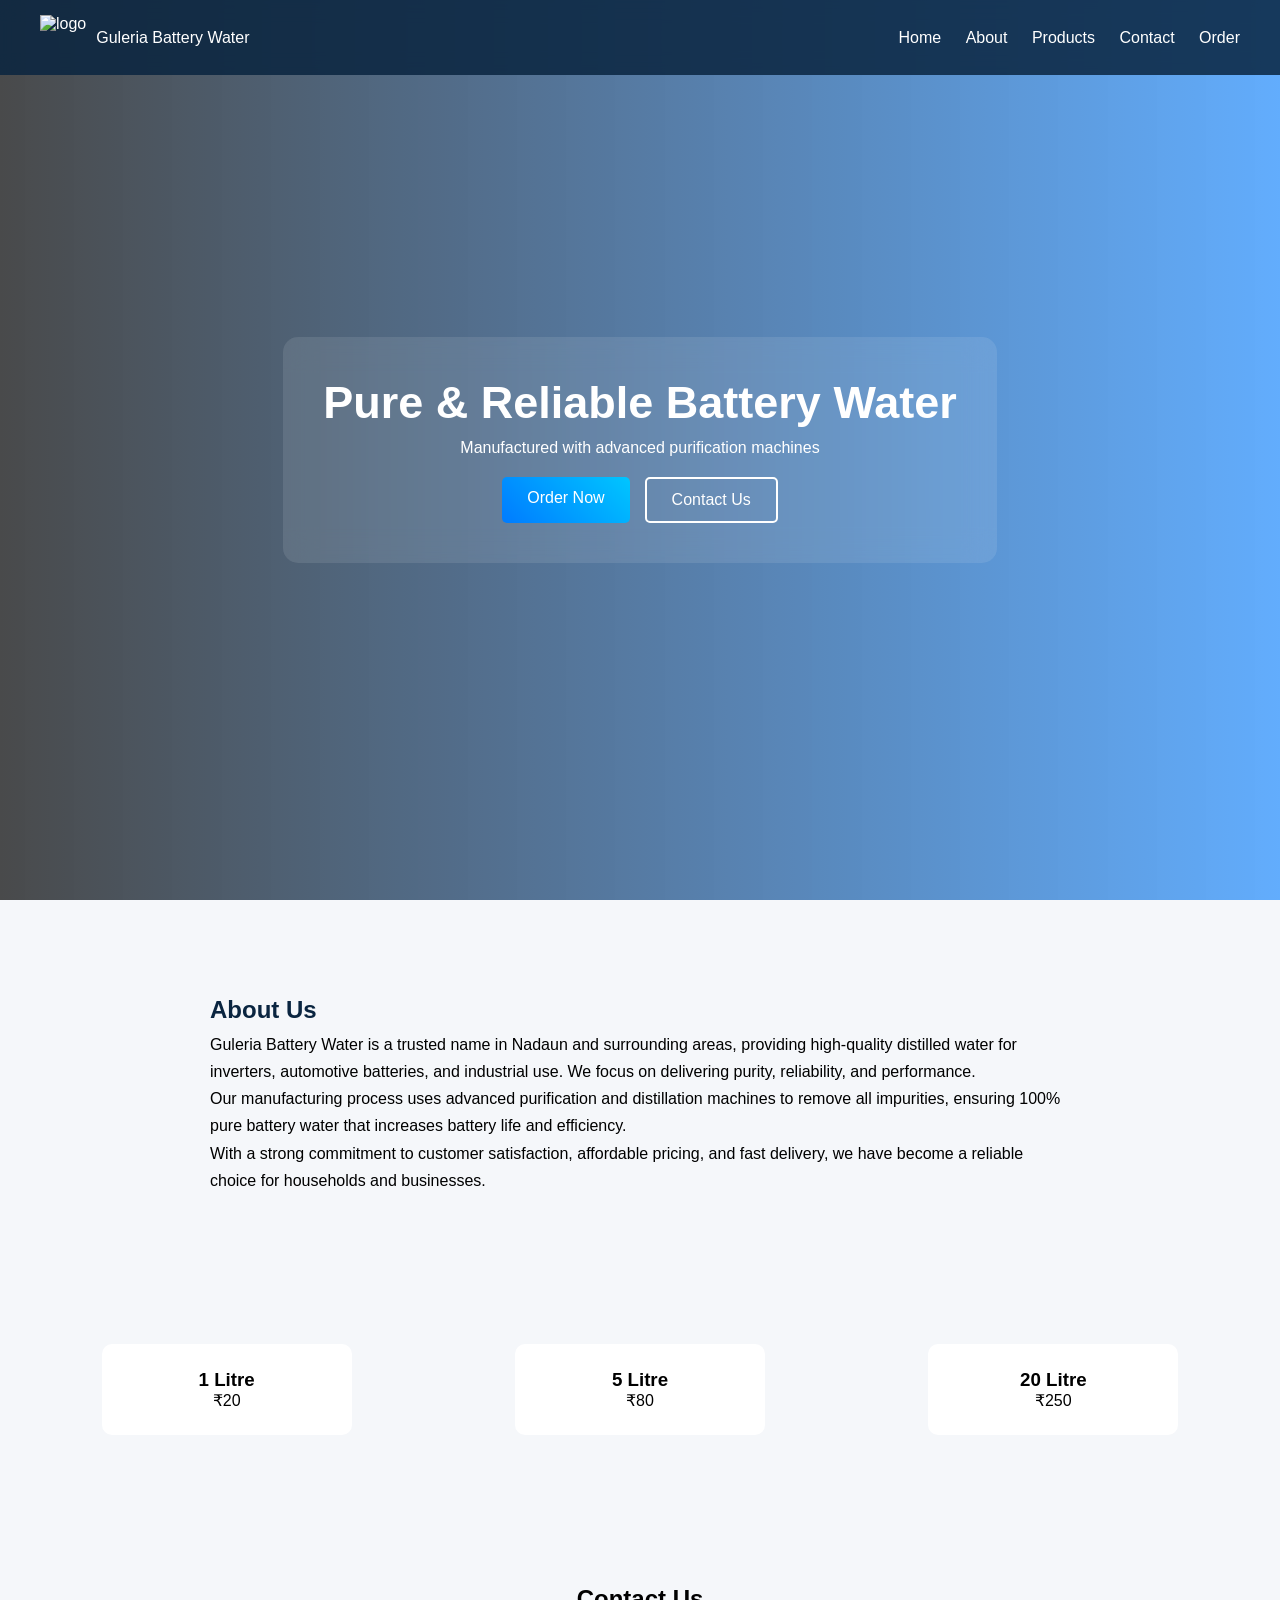
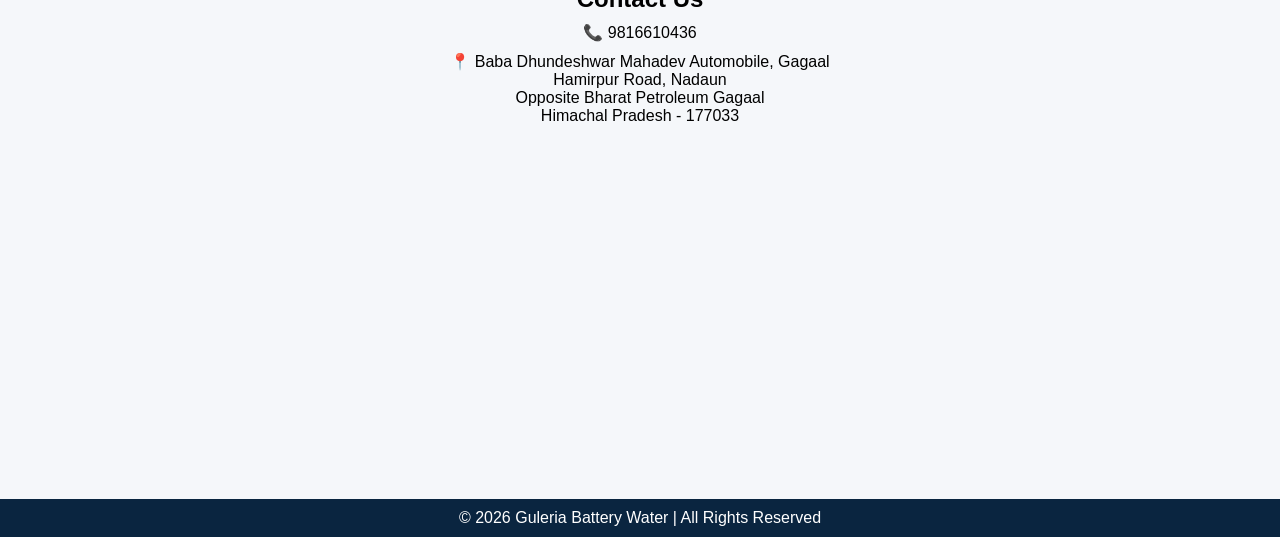
==== index.html @ e2832c9b "Add files via upload" ====
<!DOCTYPE html>
<html lang="en">
<head>
  <meta charset="UTF-8">
  <title>Guleria Battery Water</title>
  <meta name="viewport" content="width=device-width, initial-scale=1.0">

  <link rel="stylesheet" href="style.css">
</head>

<body>

<!-- ================= NAVBAR ================= -->
<header id="navbar">
  <div class="logo">
    <img src="images/logo.png" alt="logo">
    <span>Guleria Battery Water</span>
  </div>

  <nav>
    <a href="#home">Home</a>
    <a href="#about">About</a> <!-- ✅ ADDED -->
    <a href="#products">Products</a>
    <a href="#contact">Contact</a>
    <a href="order.html">Order</a>
  </nav>
</header>

<!-- ================= HERO ================= -->
<section id="home" class="hero">

  <div class="hero-overlay"></div>

  <div class="hero-content">
    <h1>Pure & Reliable Battery Water</h1>
    <p>Manufactured with advanced purification machines</p>

    <div class="hero-buttons">
      <a href="order.html" class="btn primary">Order Now</a>
      <a href="#contact" class="btn secondary">Contact Us</a>
    </div>
  </div>

</section>

<!-- ================= ABOUT ================= -->
<section id="about" class="about">

  <h2>About Us</h2>

  <p>
    Guleria Battery Water is a trusted name in Nadaun and surrounding areas, 
    providing high-quality distilled water for inverters, automotive batteries, 
    and industrial use. We focus on delivering purity, reliability, and performance.
  </p>

  <p>
    Our manufacturing process uses advanced purification and distillation machines 
    to remove all impurities, ensuring 100% pure battery water that increases 
    battery life and efficiency.
  </p>

  <p>
    With a strong commitment to customer satisfaction, affordable pricing, and 
    fast delivery, we have become a reliable choice for households and businesses.
  </p>

</section>

<!-- ================= PRODUCTS ================= -->
<section id="products" class="features">

  <div class="feature">
    <h3>1 Litre</h3>
    <p>₹20</p>
  </div>

  <div class="feature">
    <h3>5 Litre</h3>
    <p>₹80</p>
  </div>

  <div class="feature">
    <h3>20 Litre</h3>
    <p>₹250</p>
  </div>

</section>

<!-- ================= CONTACT ================= -->
<section id="contact" class="contact">

  <h2>Contact Us</h2>

  <p>📞 9816610436</p>

  <p>
    📍 Baba Dhundeshwar Mahadev Automobile, Gagaal<br>
    Hamirpur Road, Nadaun<br>
    Opposite Bharat Petroleum Gagaal<br>
    Himachal Pradesh - 177033
  </p>

  <!-- GOOGLE MAP -->
  <iframe 
    src="https://www.google.com/maps?q=Bharat%20Petroleum%20Gagaal%20Nadaun&output=embed"
    width="100%" height="300" style="border:0;">
  </iframe>

</section>

<!-- ================= FOOTER ================= -->
<footer>
  © 2026 Guleria Battery Water | All Rights Reserved
</footer>

<script src="script.js"></script>

</body>
</html>
---- style.css ----
/* RESET */
* {
  margin: 0;
  padding: 0;
  box-sizing: border-box;
  font-family: 'Segoe UI', sans-serif;
}

html {
  scroll-behavior: smooth;
}

body {
  background: #f5f7fa;
  position: relative;
}

/* 🔥 FADED LOGO BACKGROUND */
body::before {
  content: "";
  position: fixed;
  width: 100%;
  height: 100%;
  background: url("images/logo.png") no-repeat center;
  background-size: 350px;
  opacity: 0.05;
  z-index: -1;
}

/* ================= NAVBAR ================= */
header {
  position: fixed;
  width: 100%;
  top: 0;
  background: rgba(10, 37, 64, 0.85);
  backdrop-filter: blur(10px);
  color: white;
  display: flex;
  justify-content: space-between;
  align-items: center;
  padding: 15px 40px;
  z-index: 1000;
}

.logo {
  display: flex;
  align-items: center;
  gap: 10px;
}

.logo img {
  height: 45px;
}

nav a {
  color: white;
  margin-left: 20px;
  text-decoration: none;
  transition: 0.3s;
}

nav a:hover {
  color: #00c6ff;
}

/* ================= HERO ================= */
.hero {
  position: relative;
  height: 100vh;

  background: url("images/logo.png") center no-repeat;
  background-size: 300px;

  display: flex;
  justify-content: center;
  align-items: center;
  text-align: center;
}

/* OVERLAY */
.hero-overlay {
  position: absolute;
  width: 100%;
  height: 100%;
  background: linear-gradient(to right, rgba(0,0,0,0.7), rgba(0,123,255,0.6));
  z-index: 1;
}

/* HERO CONTENT */
.hero-content {
  position: relative;
  z-index: 2;

  background: rgba(255,255,255,0.1);
  backdrop-filter: blur(15px);

  padding: 40px;
  border-radius: 15px;

  color: white;
  animation: fadeUp 1.2s ease;
}

.hero-content h1 {
  font-size: 45px;
}

.hero-content p {
  margin: 10px 0 20px;
}

/* BUTTONS */
.hero-buttons {
  display: flex;
  justify-content: center;
  gap: 15px;
}

.btn {
  padding: 12px 25px;
  border-radius: 5px;
  text-decoration: none;
  transition: 0.3s;
}

.btn.primary {
  background: linear-gradient(45deg, #007bff, #00c6ff);
  color: white;
}

.btn.primary:hover {
  transform: scale(1.08);
  box-shadow: 0 5px 15px rgba(0,0,0,0.3);
}

.btn.secondary {
  border: 2px solid white;
  color: white;
}

.btn.secondary:hover {
  background: white;
  color: #007bff;
}

/* ================= FEATURES ================= */
.features {
  display: flex;
  justify-content: space-around;
  padding: 80px 20px;
  flex-wrap: wrap;
}

.feature {
  background: white;
  padding: 25px;
  margin: 10px;
  border-radius: 10px;
  width: 250px;
  text-align: center;
  transition: 0.3s;
}

.feature:hover {
  transform: translateY(-10px);
}

/* ================= ABOUT ================= */
.about {
  padding: 60px 20px;
  max-width: 900px;
  margin: auto;
  line-height: 1.7;
}

.about h2 {
  margin-top: 30px;
  color: #0a2540;
}

/* ================= GALLERY ================= */
.gallery {
  display: flex;
  flex-wrap: wrap;
  gap: 20px;
  justify-content: center;
  padding: 40px;
}

.gallery img {
  width: 300px;
  height: 200px;
  object-fit: cover;
  border-radius: 10px;
  transition: 0.3s;
}

.gallery img:hover {
  transform: scale(1.05);
}

/* ================= CONTACT ================= */
.contact {
  text-align: center;
  padding: 60px 20px;
}

.contact p {
  margin: 10px 0;
}

/* ================= ORDER PAGE ================= */
.order-hero {
  position: relative;
  height: 100vh;

  background: url("images/logo.png") center no-repeat;
  background-size: 300px;

  display: flex;
  justify-content: center;
  align-items: center;
}

/* OVERLAY */
.overlay {
  position: absolute;
  width: 100%;
  height: 100%;
  background: linear-gradient(to right, rgba(0,0,0,0.7), rgba(0,123,255,0.6));
}

/* ORDER BOX */
.order-box {
  position: relative;
  z-index: 2;

  background: rgba(255,255,255,0.1);
  backdrop-filter: blur(15px);

  padding: 40px;
  border-radius: 15px;
  text-align: center;
  color: white;
  width: 300px;
}

.order-box input,
.order-box select {
  width: 100%;
  padding: 10px;
  margin: 10px 0;
  border-radius: 5px;
  border: none;
}

.order-box button {
  width: 100%;
  padding: 12px;
  background: linear-gradient(45deg, #007bff, #00c6ff);
  color: white;
  border: none;
  border-radius: 5px;
  cursor: pointer;
}

.order-box button:hover {
  transform: scale(1.05);
}

/* ================= FOOTER ================= */
footer {
  background: #0a2540;
  color: white;
  text-align: center;
  padding: 10px;
}

/* ================= ANIMATION ================= */
@keyframes fadeUp {
  from {
    opacity: 0;
    transform: translateY(40px);
  }
  to {
    opacity: 1;
    transform: translateY(0);
  }
}

/* ================= MOBILE ================= */
@media(max-width: 768px) {
  .hero-content h1 {
    font-size: 28px;
  }

  .features {
    flex-direction: column;
    align-items: center;
  }

  .hero-buttons {
    flex-direction: column;
  }
}
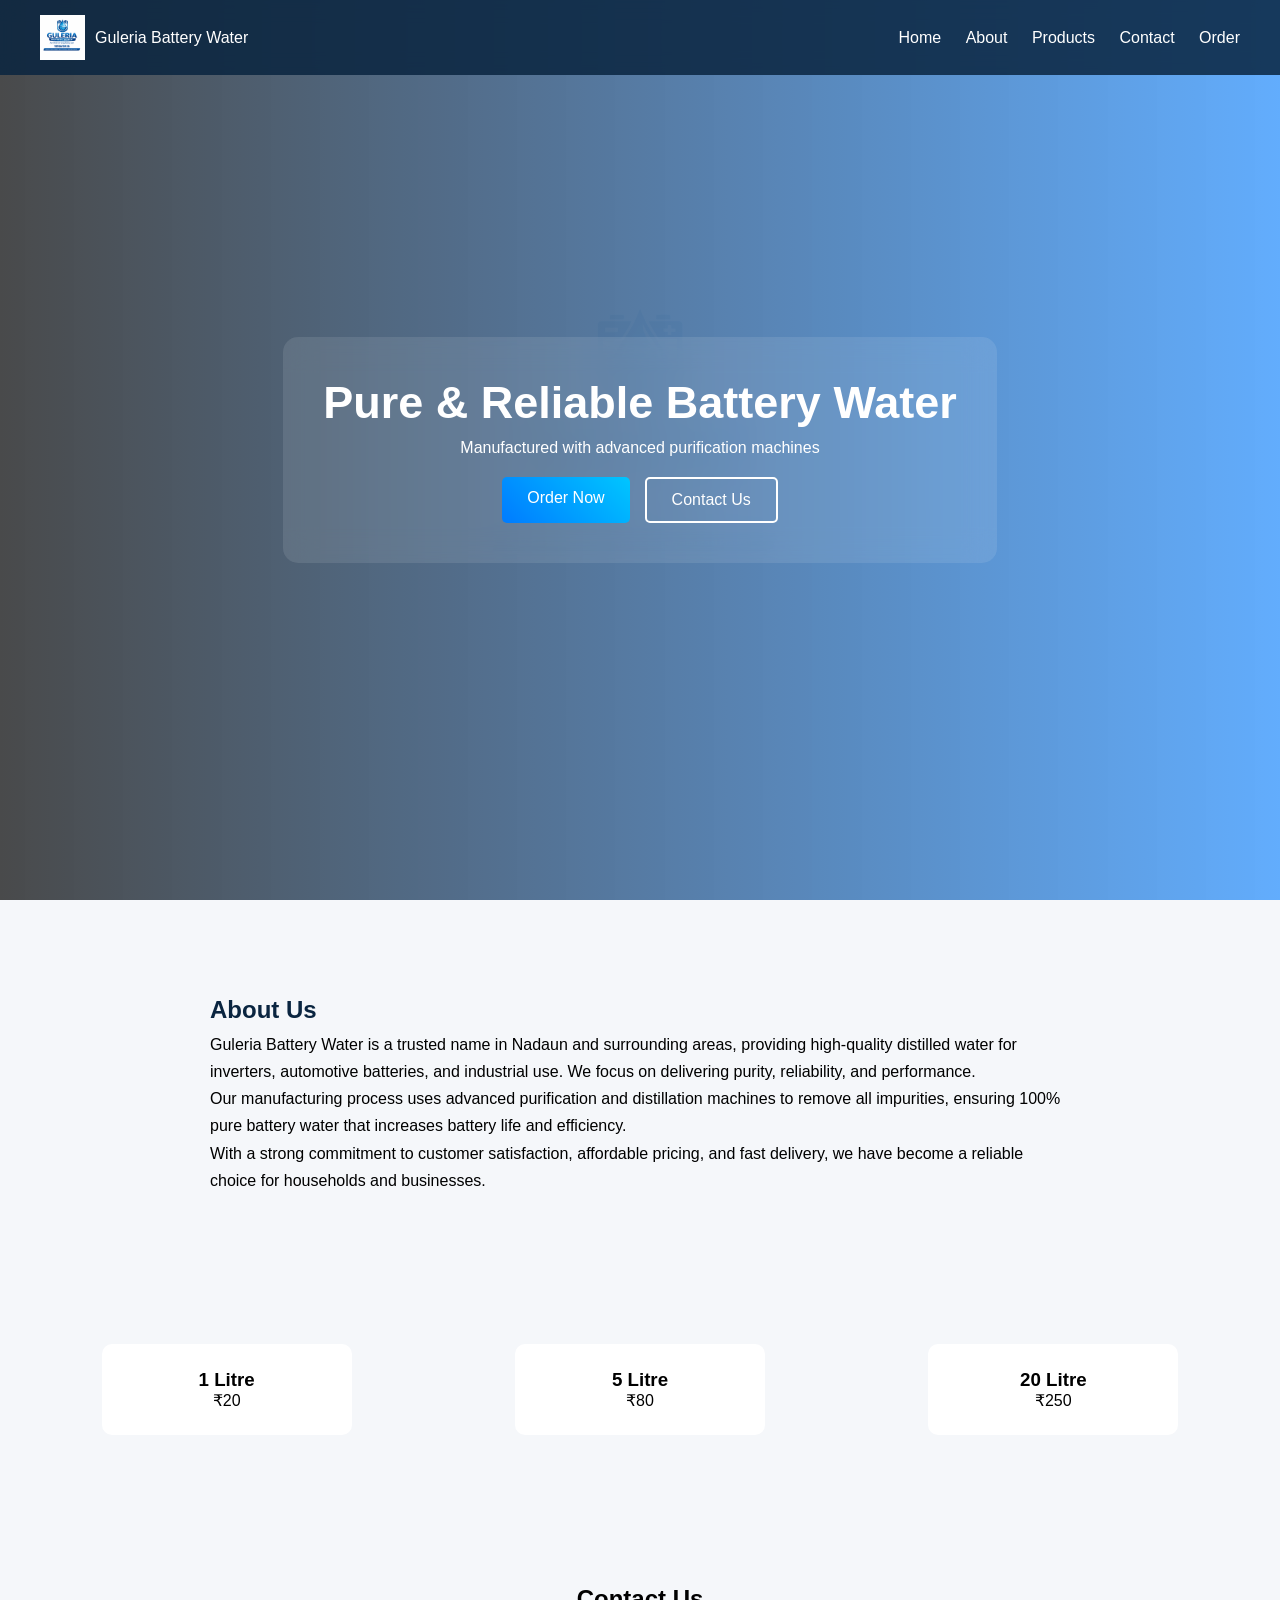
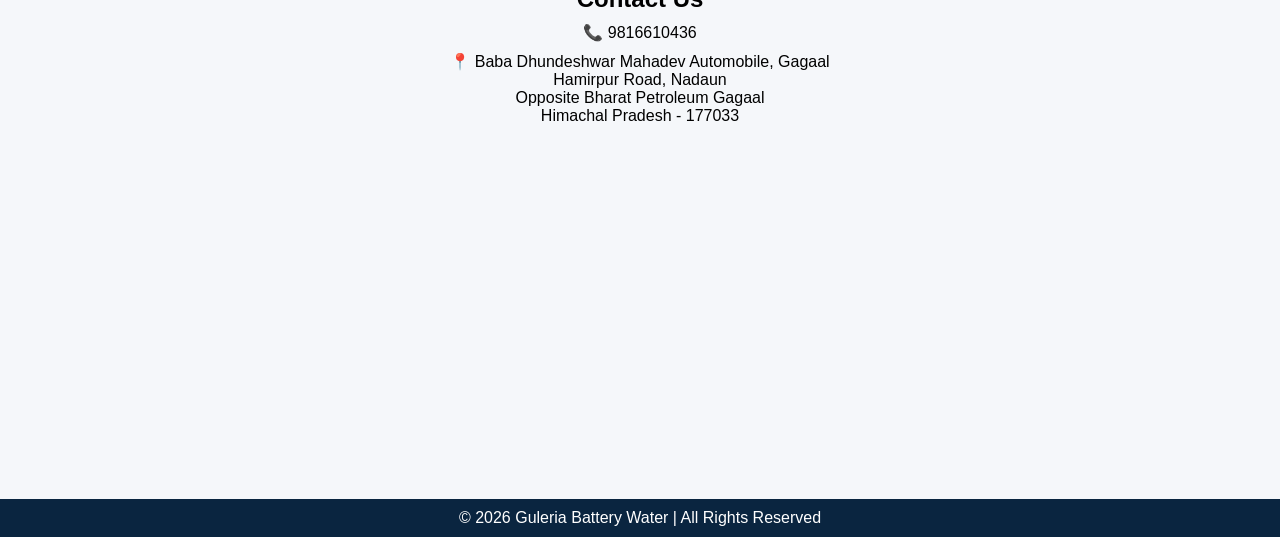
==== commit 6a4c0d7e: "index.html" ====
--- a/index.html
+++ b/index.html
@@ -13,7 +13,7 @@
 <!-- ================= NAVBAR ================= -->
 <header id="navbar">
   <div class="logo">
-    <img src="images/logo.png" alt="logo">
+    <img src="logo.png" alt="logo">
     <span>Guleria Battery Water</span>
   </div>
 
@@ -117,4 +117,4 @@
 <script src="script.js"></script>
 
 </body>
-</html>+</html>
--- a/style.css
+++ b/style.css
@@ -21,7 +21,7 @@
   position: fixed;
   width: 100%;
   height: 100%;
-  background: url("images/logo.png") no-repeat center;
+  background: url("logo.png") no-repeat center;
   background-size: 350px;
   opacity: 0.05;
   z-index: -1;
@@ -302,4 +302,4 @@
   .hero-buttons {
     flex-direction: column;
   }
-}+}
